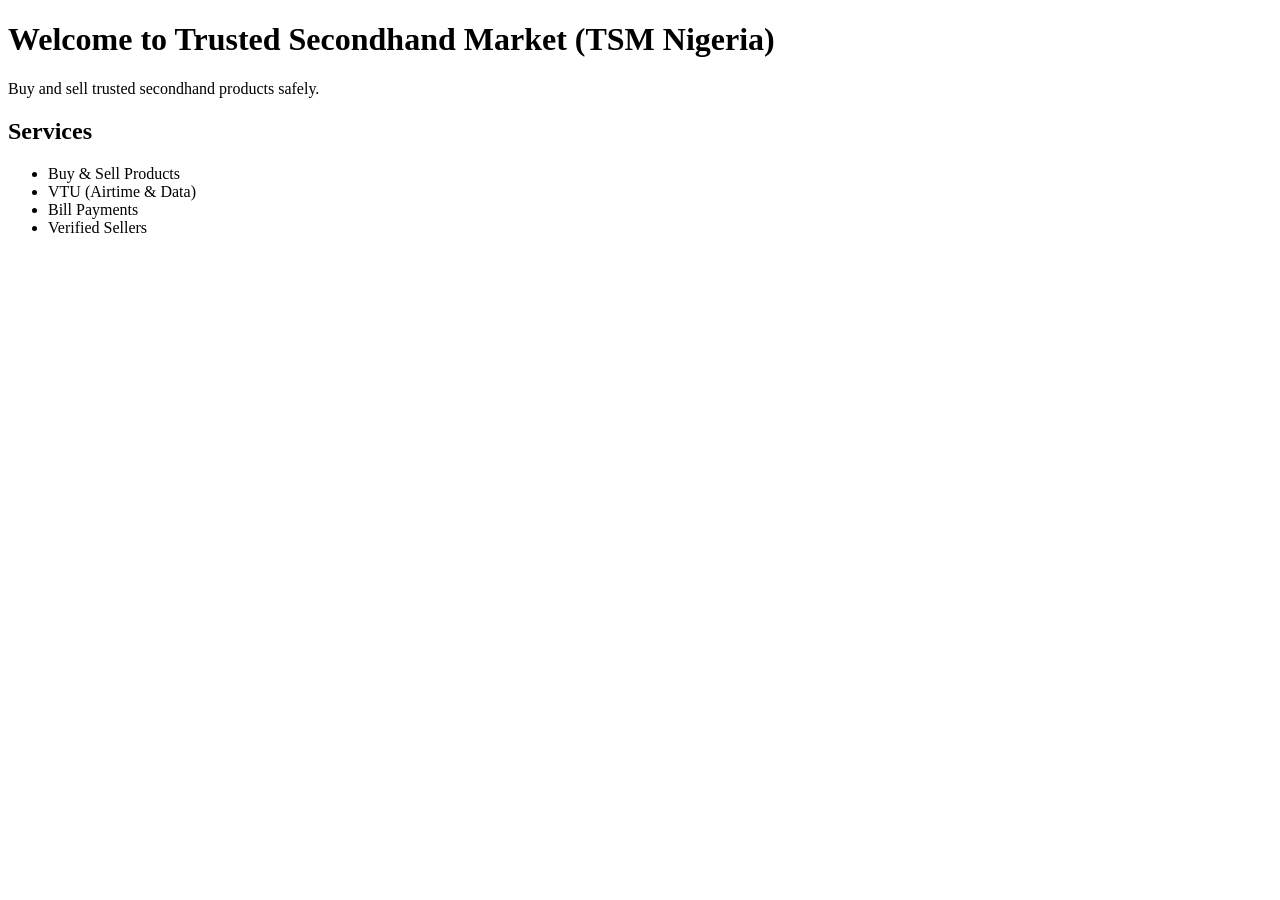
==== index.html @ 2fec1f76 "Add initial HTML structure for TSM Nigeria" ====
<!DOCTYPE html>
<html>
<head>
  <title>Trusted Secondhand Market</title>
</head>
<body>
  <h1>Welcome to Trusted Secondhand Market (TSM Nigeria)</h1>
  <p>Buy and sell trusted secondhand products safely.</p>

  <h2>Services</h2>
  <ul>
    <li>Buy & Sell Products</li>
    <li>VTU (Airtime & Data)</li>
    <li>Bill Payments</li>
    <li>Verified Sellers</li>
  </ul>
</body>
</html>
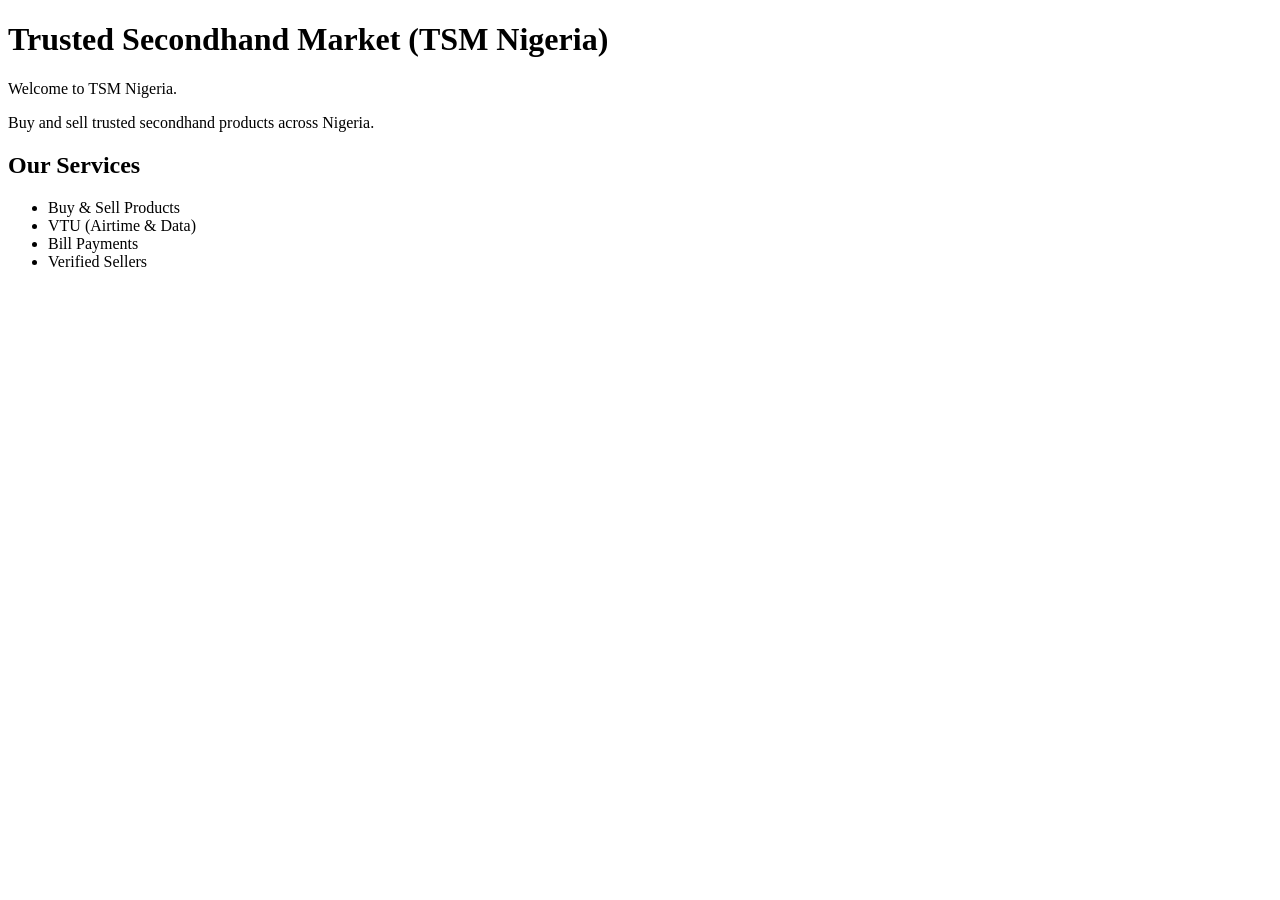
==== commit fd5790c6: "Revise title and content for TSM Nigeria Updated the title and headings to include 'TSM Nigeria'. En" ====
--- a/index.html
+++ b/index.html
@@ -1,18 +1,22 @@
 <!DOCTYPE html>
 <html>
 <head>
-  <title>Trusted Secondhand Market</title>
+  <title>Trusted Secondhand Market (TSM Nigeria)</title>
 </head>
+
 <body>
-  <h1>Welcome to Trusted Secondhand Market (TSM Nigeria)</h1>
-  <p>Buy and sell trusted secondhand products safely.</p>
+  <h1>Trusted Secondhand Market (TSM Nigeria)</h1>
 
-  <h2>Services</h2>
+  <p>Welcome to TSM Nigeria.</p>
+  <p>Buy and sell trusted secondhand products across Nigeria.</p>
+
+  <h2>Our Services</h2>
   <ul>
     <li>Buy & Sell Products</li>
     <li>VTU (Airtime & Data)</li>
     <li>Bill Payments</li>
     <li>Verified Sellers</li>
   </ul>
+
 </body>
 </html>
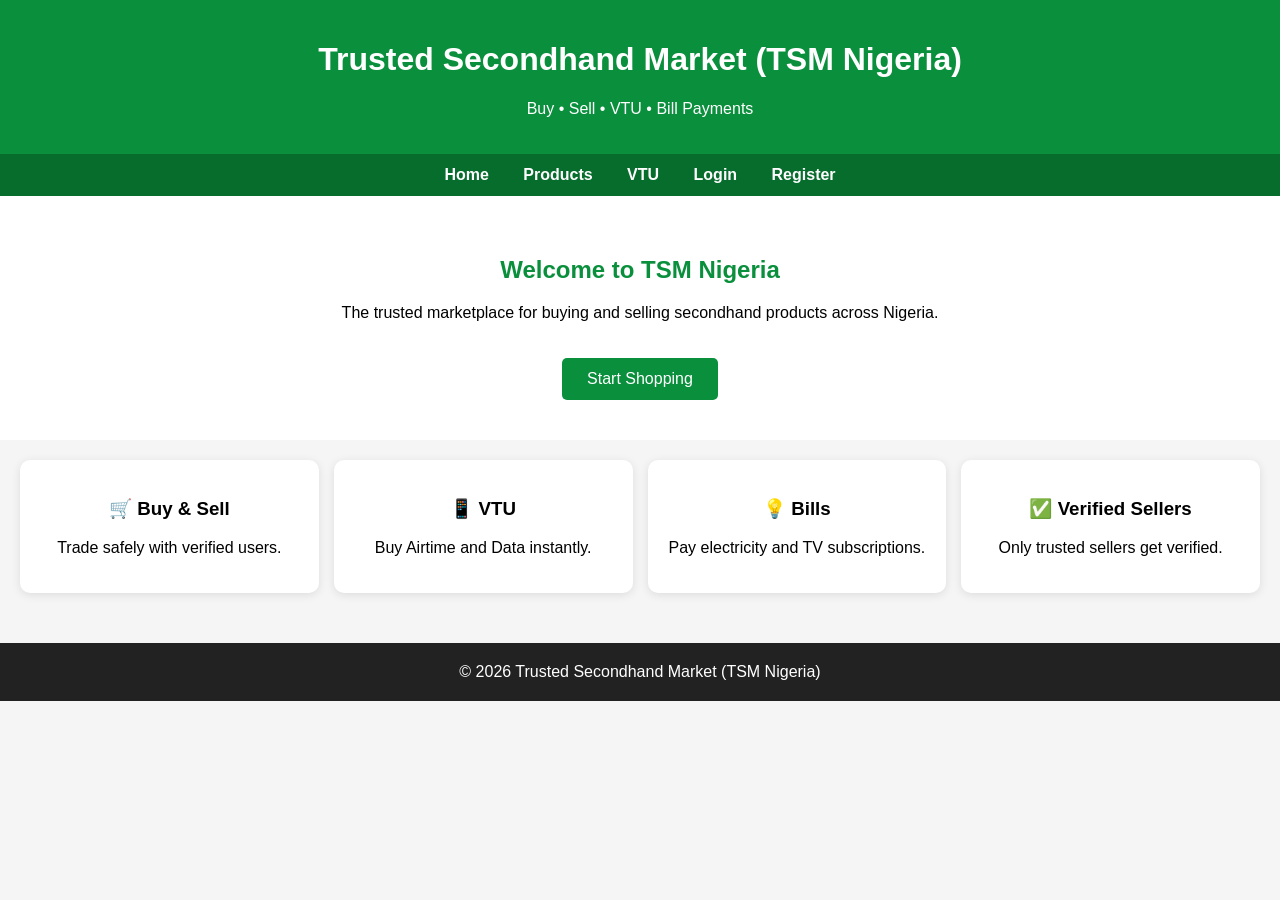
==== commit 7dabba4a: "Update index.html" ====
--- a/index.html
+++ b/index.html
@@ -1,22 +1,132 @@
 <!DOCTYPE html>
-<html>
+<html lang="en">
 <head>
-  <title>Trusted Secondhand Market (TSM Nigeria)</title>
+<meta charset="UTF-8">
+<meta name="viewport" content="width=device-width, initial-scale=1.0">
+<title>Trusted Secondhand Market (TSM Nigeria)</title>
+
+<style>
+body{
+margin:0;
+font-family:Arial,sans-serif;
+background:#f5f5f5;
+}
+
+header{
+background:#0a8f3d;
+color:white;
+padding:20px;
+text-align:center;
+}
+
+nav{
+background:#066d2c;
+padding:12px;
+text-align:center;
+}
+
+nav a{
+color:white;
+text-decoration:none;
+margin:15px;
+font-weight:bold;
+}
+
+.hero{
+padding:40px 20px;
+text-align:center;
+background:white;
+}
+
+.hero h1{
+color:#0a8f3d;
+}
+
+.btn{
+display:inline-block;
+background:#0a8f3d;
+color:white;
+padding:12px 25px;
+text-decoration:none;
+border-radius:5px;
+margin-top:20px;
+}
+
+.services{
+display:grid;
+grid-template-columns:repeat(auto-fit,minmax(150px,1fr));
+gap:15px;
+padding:20px;
+}
+
+.card{
+background:white;
+padding:20px;
+border-radius:10px;
+box-shadow:0 2px 10px rgba(0,0,0,.1);
+text-align:center;
+}
+
+footer{
+background:#222;
+color:white;
+text-align:center;
+padding:20px;
+margin-top:30px;
+}
+</style>
+
 </head>
 
 <body>
-  <h1>Trusted Secondhand Market (TSM Nigeria)</h1>
 
-  <p>Welcome to TSM Nigeria.</p>
-  <p>Buy and sell trusted secondhand products across Nigeria.</p>
+<header>
+<h1>Trusted Secondhand Market (TSM Nigeria)</h1>
+<p>Buy • Sell • VTU • Bill Payments</p>
+</header>
 
-  <h2>Our Services</h2>
-  <ul>
-    <li>Buy & Sell Products</li>
-    <li>VTU (Airtime & Data)</li>
-    <li>Bill Payments</li>
-    <li>Verified Sellers</li>
-  </ul>
+<nav>
+<a href="#">Home</a>
+<a href="#">Products</a>
+<a href="#">VTU</a>
+<a href="#">Login</a>
+<a href="#">Register</a>
+</nav>
+
+<section class="hero">
+<h1>Welcome to TSM Nigeria</h1>
+<p>The trusted marketplace for buying and selling secondhand products across Nigeria.</p>
+
+<a href="#" class="btn">Start Shopping</a>
+</section>
+
+<section class="services">
+
+<div class="card">
+<h3>🛒 Buy & Sell</h3>
+<p>Trade safely with verified users.</p>
+</div>
+
+<div class="card">
+<h3>📱 VTU</h3>
+<p>Buy Airtime and Data instantly.</p>
+</div>
+
+<div class="card">
+<h3>💡 Bills</h3>
+<p>Pay electricity and TV subscriptions.</p>
+</div>
+
+<div class="card">
+<h3>✅ Verified Sellers</h3>
+<p>Only trusted sellers get verified.</p>
+</div>
+
+</section>
+
+<footer>
+© 2026 Trusted Secondhand Market (TSM Nigeria)
+</footer>
 
 </body>
 </html>
